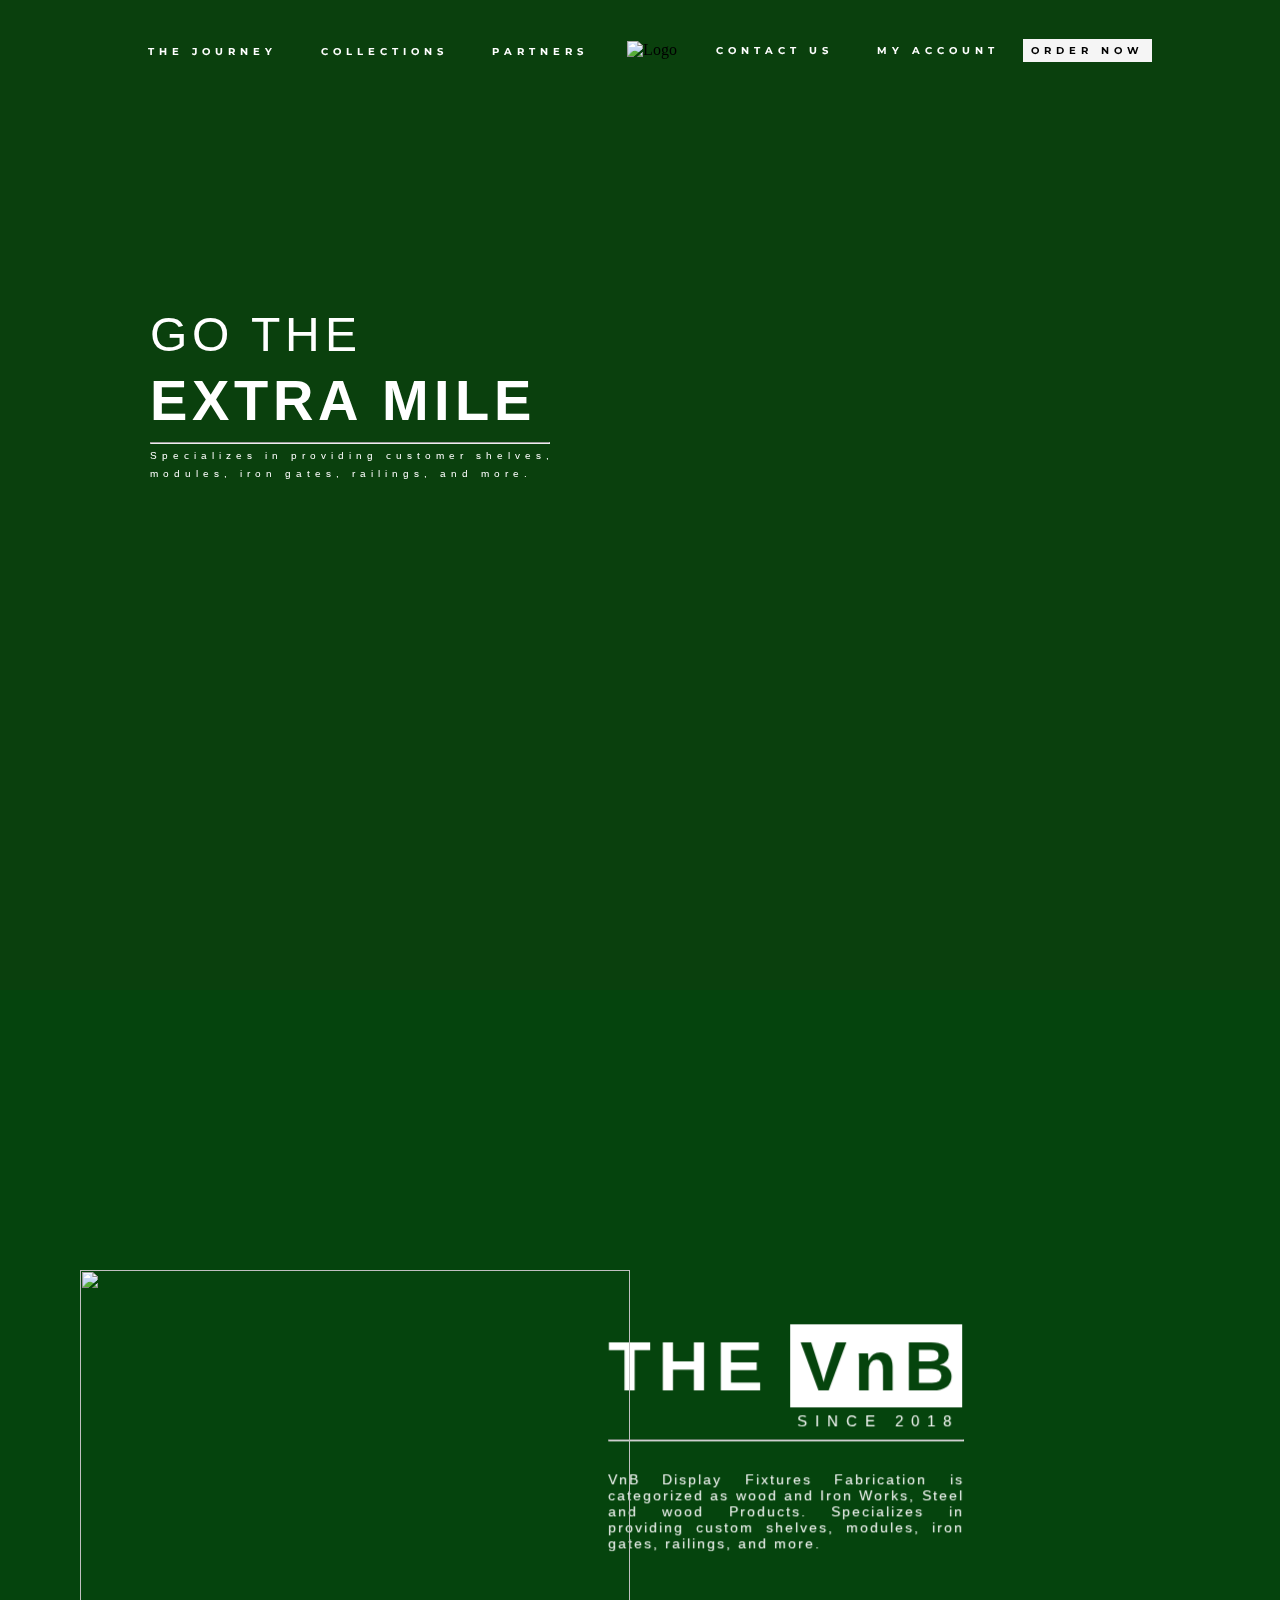
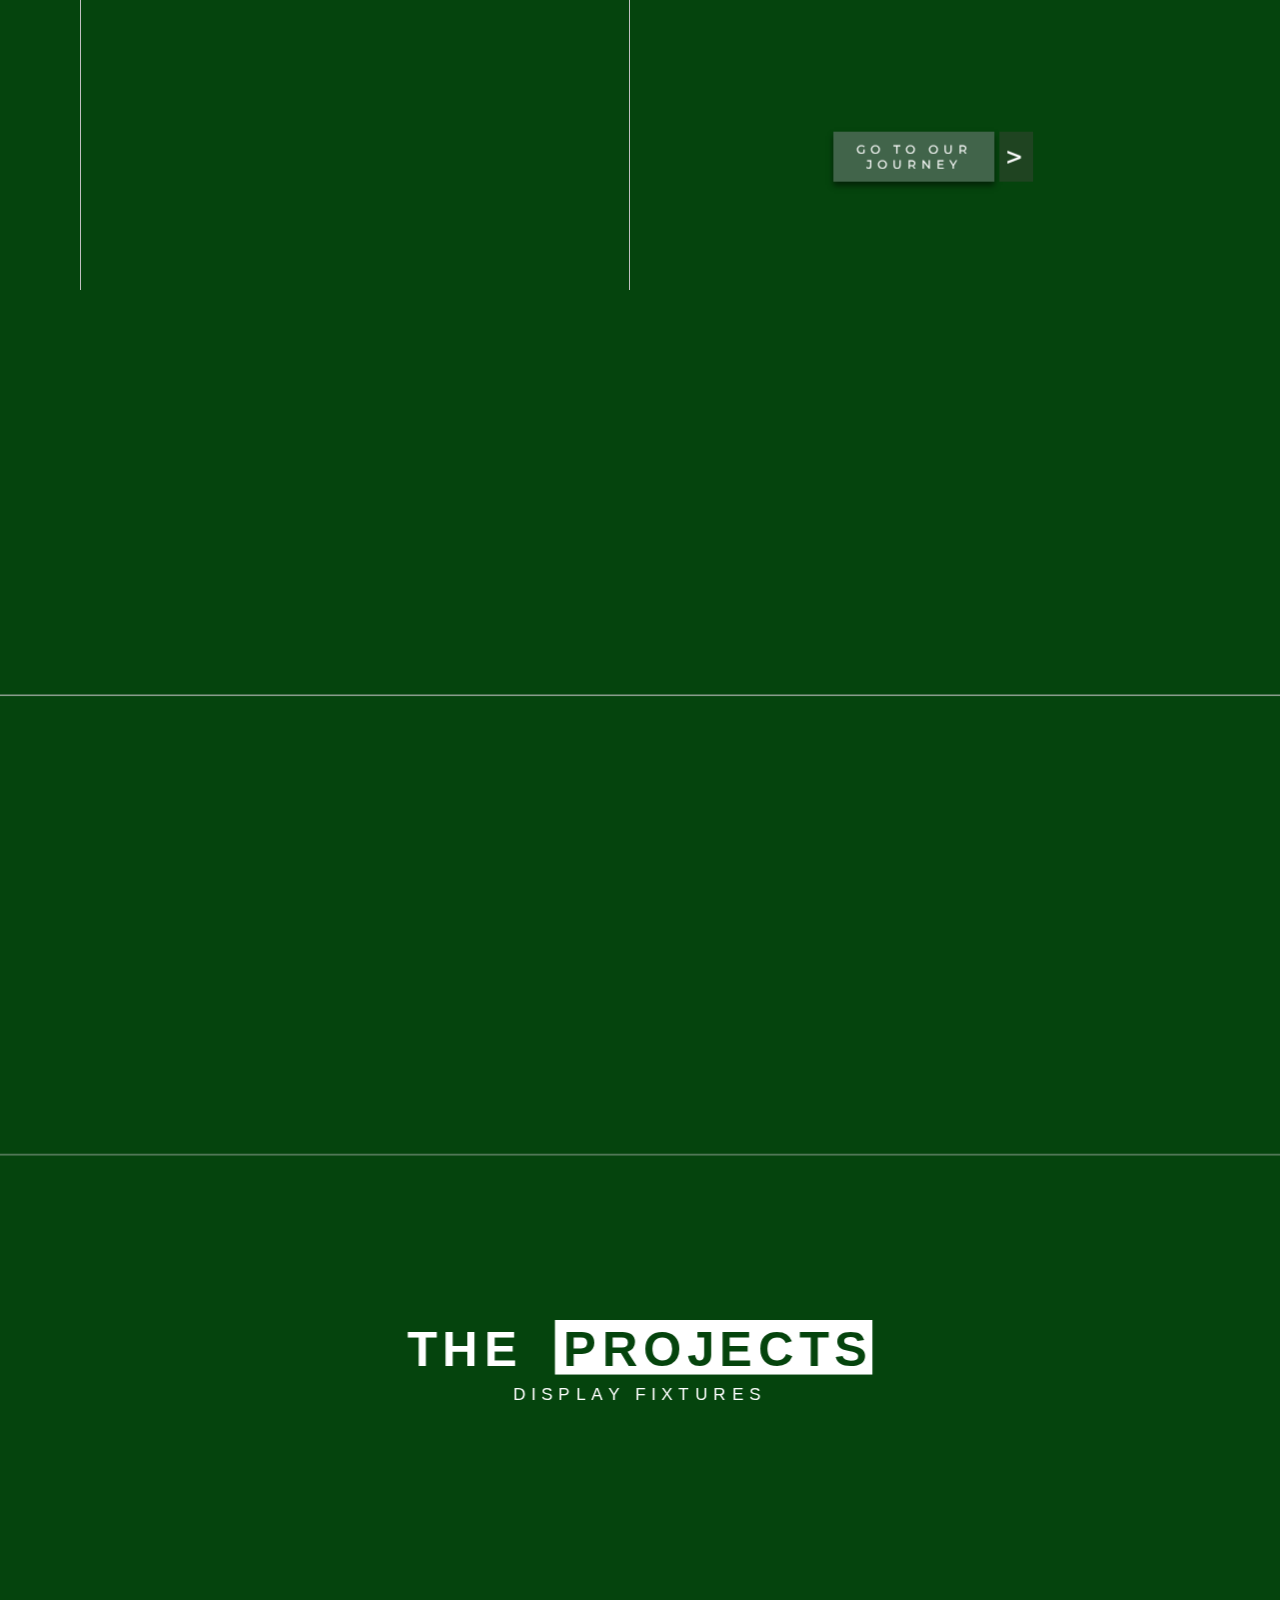
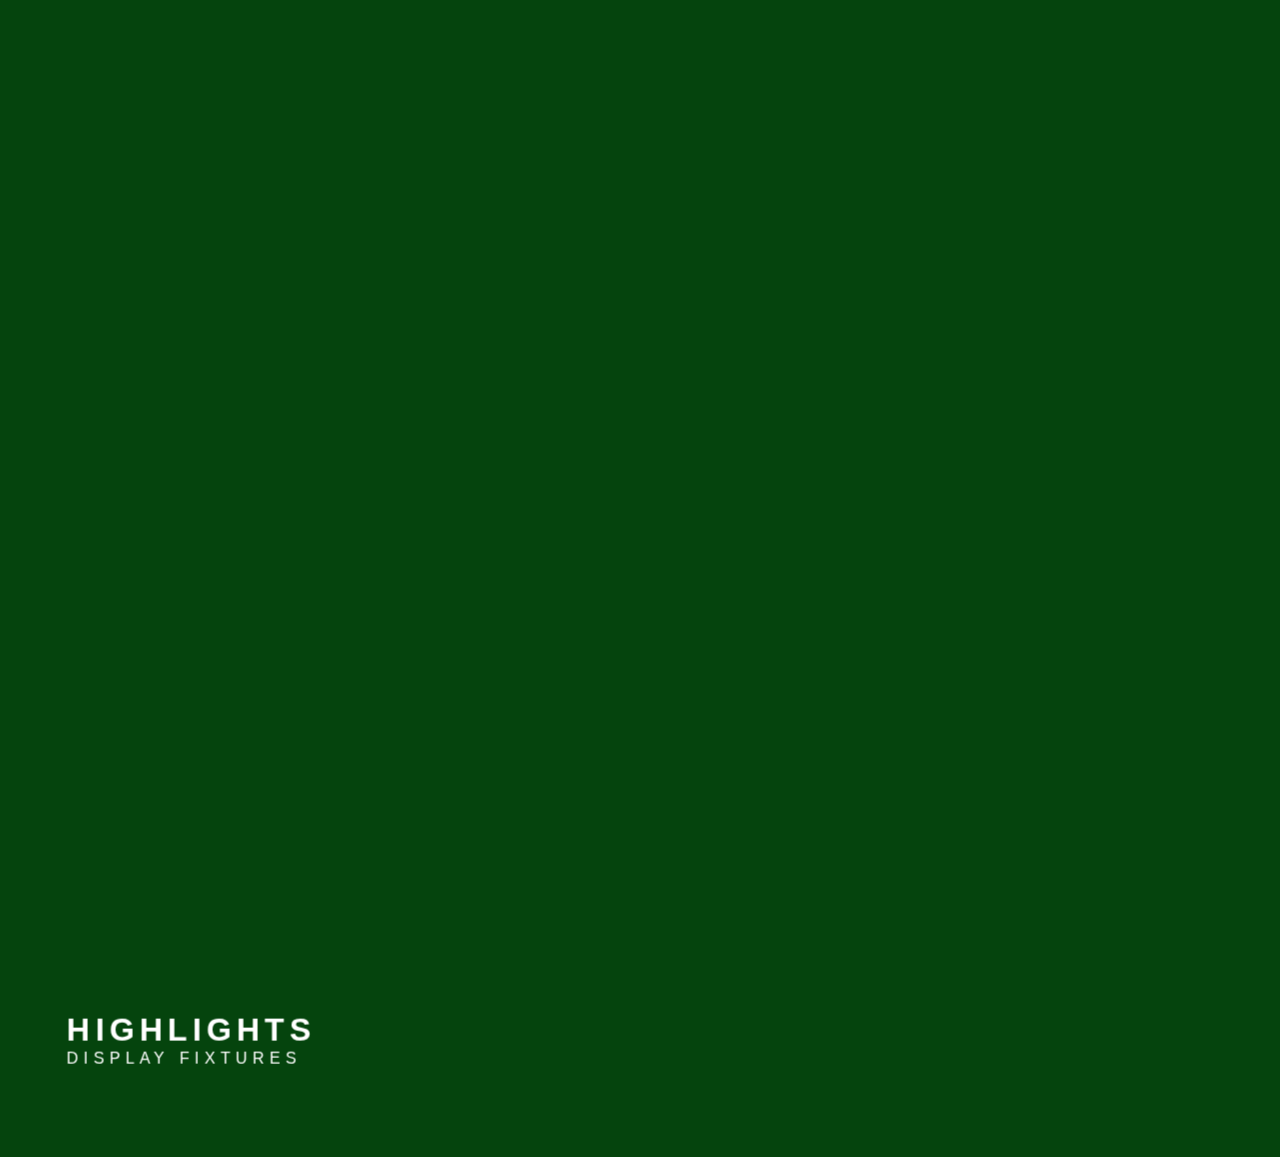
==== index.html @ 2479a1d3 "glitchy" ====
<!DOCTYPE html>
<html lang="en">
<head>
    <meta charset="UTF-8">
    <meta name="viewport" content="width=device-width, initial-scale=1.0">
    <title>Document</title>
    <link rel="stylesheet" href="homepage.css">
</head>
<body>
    <header>
        <nav id="fnav1">
            <ul class="nav-links">
                <li><a href="#">THE JOURNEY</a></li>
                <li><a href="#">COLLECTIONS</a></li>
                <li><a href="#">PARTNERS</a></li>
            </ul>
        </nav>
        <nav><img src="assets/VnB Logo1.png" alt="Logo" class="nav-logo"></nav>
        <nav>
            <ul class="nav-links">
                <li><a href="#">CONTACT US</a></li>
                <li><a href="#">MY ACCOUNT</a></li>
                <a href="#"><button class="order-button">ORDER NOW</button></a>
            </ul>
        </nav>
    </header>
    <div class="page1"> 
        <video autoplay muted loop class="background-video">
            <source src="assets/background-vid.mp4" type="video/mp4">
            Your browser does not support the video tag.
        </video> 

        <div class="content">
            <h1>GO THE</h1>
            <h1>EXTRA MILE</h1>
            <hr id="line1">
            <p>Specializes in providing customer shelves,</p>
            <p>modules, iron gates, railings, and more.</p>
        </div>
    </div>
    <div class="page2">
        <div class="page2-mainContent">
            <img src="assets/image1.jpg" alt="">
            <div class="content-2">
                <h1>THE</h1> <h1>VnB</h1>
                <h2>SINCE 2018</h2>
                <hr id="line-2">
                <p>VnB Display Fixtures Fabrication is categorized as wood and Iron Works, Steel and wood Products. 
                    Specializes in providing custom shelves, modules, iron gates, railings, and more. 
                </p>
            </div>
            <div class="page2-button">
                <button><a href="">GO TO OUR JOURNEY</a></button>
                <button><a href="" id="arrow">></a></button>
            </div>
        </div>
    </div>
    <div class="page3">
        <div class="page3-projectContent">
            <img src="assets/vnb-image.jpg" alt="">
            <div class="project-header">
                <h1>THE</h1>
                <h1>PROJECTS</h1>
                <p>DISPLAY FIXTURES</p>
            </div>
        </div>
        <div class="picture-slider">
            <div class="slider-container">
                <div class="slider-track">
                    <div class="slide first-slide">
                        <div class="slide-images">
                            <img src="assets/first-slide/im1.jpg" id="im1">
                            <img src="assets/first-slide/im2.jpg" id="im2">
                            <img src="assets/first-slide/im3.jpg" id="im3">
                            <img src="assets/first-slide/im4.jpg" id="im4">
                            <div class="slide-text">
                                <h1>Work Surfaces</h1>
                                <p>Discover the perfect blend of durability and design with our premium work surfaces and tables, 
                                    where sleek aesthetics meet unmatched functionality for every workspace.
                                </p>
                            </div>
                        </div>
                    </div>
                    <div class="slide second-slide">
                        <div class="slide-images">
                            <img src="assets/first-slide/im13.jpg" id="im1">
                            <img src="assets/first-slide/im14.jpg" id="im2">
                            <img src="assets/first-slide/im15.jpg" id="im3">
                            <img src="assets/first-slide/im16.jpg" id="im4">
                            <div class="slide-text">
                                <h1>Display Stands</h1>
                                <p>Showcase your products in style with our elegant display stands, 
                                    where functional design meets eye-catching presentation to elevate any space.

                                </p>
                            </div>
                        </div>
                    </div>
                    <div class="slide third-slide">
                        <div class="slide-images">
                            <img src="assets/first-slide/im5.jpg" id="im1">
                            <img src="assets/first-slide/im6.jpg" id="im2">
                            <img src="assets/first-slide/im7.jpg" id="im3">
                            <img src="assets/first-slide/im8.jpg" id="im4">
                            <div class="slide-text">
                                <h1>Work Desks</h1>
                                <p>Maximize your space with our durable storage units, designed to organize 
                                    and simplify your life with style and efficiency.

                                </p>
                            </div>
                        </div>
                    </div>
                    <div class="slide fourth-slide">
                        <div class="slide-images">
                            <img src="assets/first-slide/im9.jpg" id="im1">
                            <img src="assets/first-slide/im10.jpg" id="im2">
                            <img src="assets/first-slide/im11.jpg" id="im3">
                            <img src="assets/first-slide/im12.jpg" id="im4">
                            <div class="slide-text">
                                <h1>Storage Unit</h1>
                                <p>Discover the perfect blend of durability and design with our premium work surfaces and tables, 
                                    where sleek aesthetics meet unmatched functionality for every workspace.
                                </p>
                            </div>
                        </div>
                    </div>
                </div>
            </div>
            <div class="slider-buttons">
                <button class="next-btn">&#10095;</button>
            </div>
        </div>
    </div>
    <div class="page4">
        <div class="highlights">
            <div class="highlight-text">
                <h1>HIGHLIGHTS</h1>
                <h2>DISPLAY FIXTURES</h2>
            </div>
            <div class="highlight-container">
                <div>
                    <video autoplay muted loop class="highlight-video">
                        <source src="assets/highlights/vid1.mp4" type="video/mp4">
                        Your browser does not support the video tag.
                    </video>
                </div>
                <div><video autoplay muted loop class="highlight-video">
                    <source src="assets/highlights/vid2.mp4" type="video/mp4">
                    Your browser does not support the video tag.
                </video>
                </div>
                <div>
                    <video autoplay muted loop class="highlight-video">
                        <source src="assets/highlights/vid3.mp4" type="video/mp4">
                        Your browser does not support the video tag.
                    </video>
                </div>
                <div>
                    <video autoplay muted loop class="highlight-video">
                        <source src="assets/highlights/vid4.mp4" type="video/mp4">
                        Your browser does not support the video tag.
                    </video>
                </div>
            </div>
        </div>
    </div>
    <script src="homepage.js"></script>
</body>
</html>
---- homepage.css ----
@import url('https://fonts.googleapis.com/css2?family=Montserrat:ital,wght@0,100..900;1,100..900&display=swap');
@import url('https://fonts.googleapis.com/css2?family=Arimo:ital,wght@0,400..700;1,400..700&family=Montserrat:ital,wght@0,100..900;1,100..900&display=swap');

:root{
    --main-color: rgba(5, 68, 13, 1);
}

*{
    margin: 0;
    padding: 0;
    box-sizing: border-box;
}

html, body{
    scroll-behavior: smooth;
}

body{
    display: flex;
    flex-direction: column;
    position: relative;
    background-color: var(--main-color);
    overflow-x: hidden;
}

header{
    width: 100%;
    height: 100px;
    position: fixed;
    top: 0;
    display: flex;
    justify-content: space-between;
    align-items: center;
    padding: 0 10%;
    z-index: 1000;
    background-color: var(--main-color); 
    transition: background-color 0.3s, background-image 0.3s, box-shadow 0.3s;
}

header.background-image {
    background-color: var(--main-color); 
    background-image: url('your-image.jpg'); 
    background-size: cover;
    background-position: center;
    box-shadow: 0 4px 6px rgba(0, 0, 0, 0.5);
}

a, li, button{
    font-family: "Montserrat", sans-serif;
    font-weight: 700;
    font-size: 10px;
    text-decoration: none;
    color: white;
    letter-spacing: 5px;
}

.nav-links{
    list-style: none;
}

.nav-links li{
    display: inline-block;
    padding: 0 20px;
}

.order-button{
    background-color: whitesmoke;
    border: none;
    padding: 5px 8px;
    color: black;
}

.nav-logo{
    width: 180px;
    height: 200px;
}

.page1 {
    height: 110vh;
    position: relative; 
    overflow: hidden;
}

.page1::before {
    content: "";
    position: absolute; 
    top: 0;
    left: 0;
    width: 100%;
    height: 100%;
    background-color: rgba(15, 59, 13, 0.5); 
    z-index: 0;
    scroll-snap-align: start;
}

.background-video {
    position: fixed; 
    top: 0;
    left: 0;
    width: 100%;
    height: 100%;
    object-fit: cover;
    z-index: -1;
    transform-origin: top center; 
    transition: transform 0.3s ease-out, opacity 0.3s ease, background-color 0.3s ease; 
}


.content{
    width: 100%;
    position: relative;
    top: 300px;
    padding-left: 150px;
    opacity: 1; 
    transition: opacity 0.3s ease; 
}

.content h1{
    color: white;
    margin-top: 5px;
    font-family: "Arimo", sans-serif;
    letter-spacing: 5px;
}

.content h1:nth-child(1){
    color: white;
    margin-top: 5px;
    font-size: 3em;
    font-weight: 500;
}

.content h1:nth-child(2){
    color: white;
    margin-top: 5px;
    font-size: 3.5em;
    font-weight: 800;
}

.content p{
    color: white;
    margin-top: 5px;
    font-family: "Arimo", sans-serif;
    letter-spacing: 5px;
    font-size: 10px;
}

#line1{
    width: 400px;
    margin-top: 8px;
}

.page2 {
    position: relative;
    transition: transform 0.3s ease-out;
    background-color: var(--main-color);
    overflow-y: auto;
    overflow-x: hidden;
    perspective: 10px;
    width: 100%;
    height: 100vh;
    scrollbar-width: none;
    -ms-overflow-style: none;
    z-index: 1;
    pointer-events: auto;
}

.page2-mainContent{
    position: relative;
    height: 100%;
    transform-style: preserve-3d;
}

.page2 img{
    width: 550px;
    height: 700px;
    position: absolute;
    top: 280px;
    left: 80px;
    object-fit: contain;
    z-index: 0;
}

.content-2{
    position: absolute;
    top: 330px;
    left: 900px;
    display: flex;
    flex-direction: row;
    width: 355.5px;
    flex-wrap: wrap;
    transform: translateZ(-20px) scale(3);
}

.content-2 h1{
    font-family: "Arimo", sans-serif;
    font-weight: 800;
    font-size: 70px;
    letter-spacing: 7px;
    color: white;
}

.content-2 h1:nth-child(2){
    background-color: white;
    color: var(--main-color);
    margin-left: 20px;
    padding-left: 10px;
}

.content-2 h2{
    font-family: "Arimo", sans-serif;
    font-size: 15px;
    font-weight: 100;
    letter-spacing: 8px;
    margin-top: 5px;
    margin-left: 189px;
    color: white;
}

#line-2{
    margin-top: 10px;
    width: 100%;
}

.content-2 p{
    font-family: "Arimo", sans-serif;
    color: white;
    margin-top: 30px;
    font-size: 14px;
    letter-spacing: 2px;
    text-align: justify;
}

.page2-button{
    display: flex;
    width: 200px;
    height: 50px;
    gap: 5px;
    position: absolute;
    top: 900px;
    left: 980px;
    transform: translateZ(-5px) scale(1.5);
}

.page2-button button{
    background-color: rgba(65,100,74,1);
    border: none;
    
}

.page2-button button:nth-child(1){
    box-shadow: 0 4px 6px rgba(0, 0, 0, 0.5);
}

.page2-button button:nth-child(2){
    background-color: rgba(31,68,33,1);
    padding: 6px;
}

.page2-button a{
    color: white;
    font-size: 12px;
    font-weight: 500;
    text-decoration: none;
}

.page2-button #arrow{
    font-size: 30px;
}

.page3{
    height: 180vh;
    background-color: var(--main-color);
    position: relative;
    overflow-y: scroll;
    scrollbar-width: none;
    -ms-overflow-style: none;
    animation: fade linear both;
    animation-timeline: view();
    animation-range: cover 0  cover 25%;
    perspective: 10px; 
    overflow-x: hidden;
    margin-top: 100px;
}

.page3 .page3-projectContent{
    transform-style: preserve-3d;
    height: 100%;
    width: 100%;
    position: relative;
    display: flex;
    justify-content: center;
    align-items: center;
    top: 330px;
}

.page3 img{
    width: 100%;
    height: 430px;
    position: absolute;
    object-fit: cover;
    top: -120px;
    transform: translateZ(-4px) scale(1.5);
    z-index: 10;
}

@keyframes fade {
    from{
        opacity: 0;
        transform: translateX(-100px);
    }
    to{
        opacity: 1;
        transform: translateX(0);
    }
}

.project-header{
    position: absolute;
    width: 500px;
    height: 80px;
    display: flex;
    justify-content: center;
    flex-wrap: wrap;
    top: 620px;
    transform: translateZ(-1px) scale(1.2);
    z-index: 100;
}

.project-header h1{
    position: relative;
    color: white;
    font-family: "Arimo", sans-serif;
    letter-spacing: 5px;
    font-size: 45px;
}

.project-header h1:nth-child(2){
    margin-left: 30px;
    color: var(--main-color);
    background-color: white;
    height: 50px;
    padding-left: 8px;
}

.project-header p{
    color: white;
    font-family: "Arimo", sans-serif;
    letter-spacing: 5px;
}

.picture-slider {
    position: relative;
    width: 100%;
    height: 400px;
    background-color: white;
    transform: translateZ(5px) scale(.5);
    overflow: hidden;
    top: -300px
}

.slider-container {
    width: 100%;
    height: 100%;
    overflow: hidden;
    
}

.slider-track {
    display: flex;
    width: 400%;
    height: 100%;
    transition: transform 0.8s ease-in-out;
    will-change: transform;
}

.slide {
    flex: 0 0 100%;
    height: 100%;
}

.first-slide {
    background-color: white; 
}
.second-slide { 
    background-color: white; 
}
.third-slide { 
    background-color: white; 
}
.fourth-slide { 
    background-color: white; 
}

.next-btn {
    background-color: rgba(180,191,178,.5);
    color: white;
    border: none;
    padding: 20px 10px;
    font-size: 18px;
    cursor: pointer;
    border-radius: 4px;
    z-index: 10;
    position: absolute;
    top: 50%;
    transform: translateY(-50%);
}

.next-btn {
    right: 100px;
}

.prev-btn:hover,
.next-btn:hover {
    background-color: rgba(180,191,178,1);
}

.slide-images{
    margin-left: 3%;
}

.slide img{
    width: 120px;
    height: 150px;
    object-fit: cover;
}

.slide #im1{
    margin-top: 300px;
    margin-left: 0;
}
.slide #im2{
    margin-top: 200px;
    margin-left: 180px;
}
.slide #im3{
    margin-top: 300px;
    margin-left: 360px;
}
.slide #im4{
    margin-top: 200px;
    margin-left: 540px;
}

.slide .slide-text{
    width: 300px;
    height: 200px;
    margin-left: 830px;
    margin-top: 120px;
    text-align: right;
    font-family: "Arimo", sans-serif;
    letter-spacing: 3px;
}

.slide .slide-text h1{
    font-size: 35px;
    letter-spacing: 3px;
}

.slide .slide-text p{
    margin-top: 10px;
    font-size: 15px;
}

.page4{
    width: 100%;
    height: 83vh;
    position: relative;
    overflow-y: auto;
    perspective: 10px;
    z-index: 20;
    scrollbar-width: none;
    -ms-overflow-style: none;
}

.highlights{
    height: 100%;
    transform-style: preserve-3d;
    position: relative;
    margin-top: 900px;
}

.highlight-text{
    margin-top: 150px;
    font-family: "Arimo", sans-serif;
    color: white;
    position: absolute;
    left: -150px;
    top: -320px;
    letter-spacing: 5px;
    transform: translateZ(-5px) scale(1.6);
}

.highlight-text h1{
    font-size: 30px;
}
.highlight-text h2{
    font-size: 15px;
    font-weight: 100;
}

.highlight-container{
    display: flex;
    justify-content: space-around;
    align-items: center;
    background-color: white;
    padding: 30px;
    transform: translateZ(2px) scale(.8);
}

.highlight-container div{
    width: 330px;
    height: 500px;
}

.highlight-video {
    width: 100%;
    height: 100%;
    object-fit: cover;
    
}
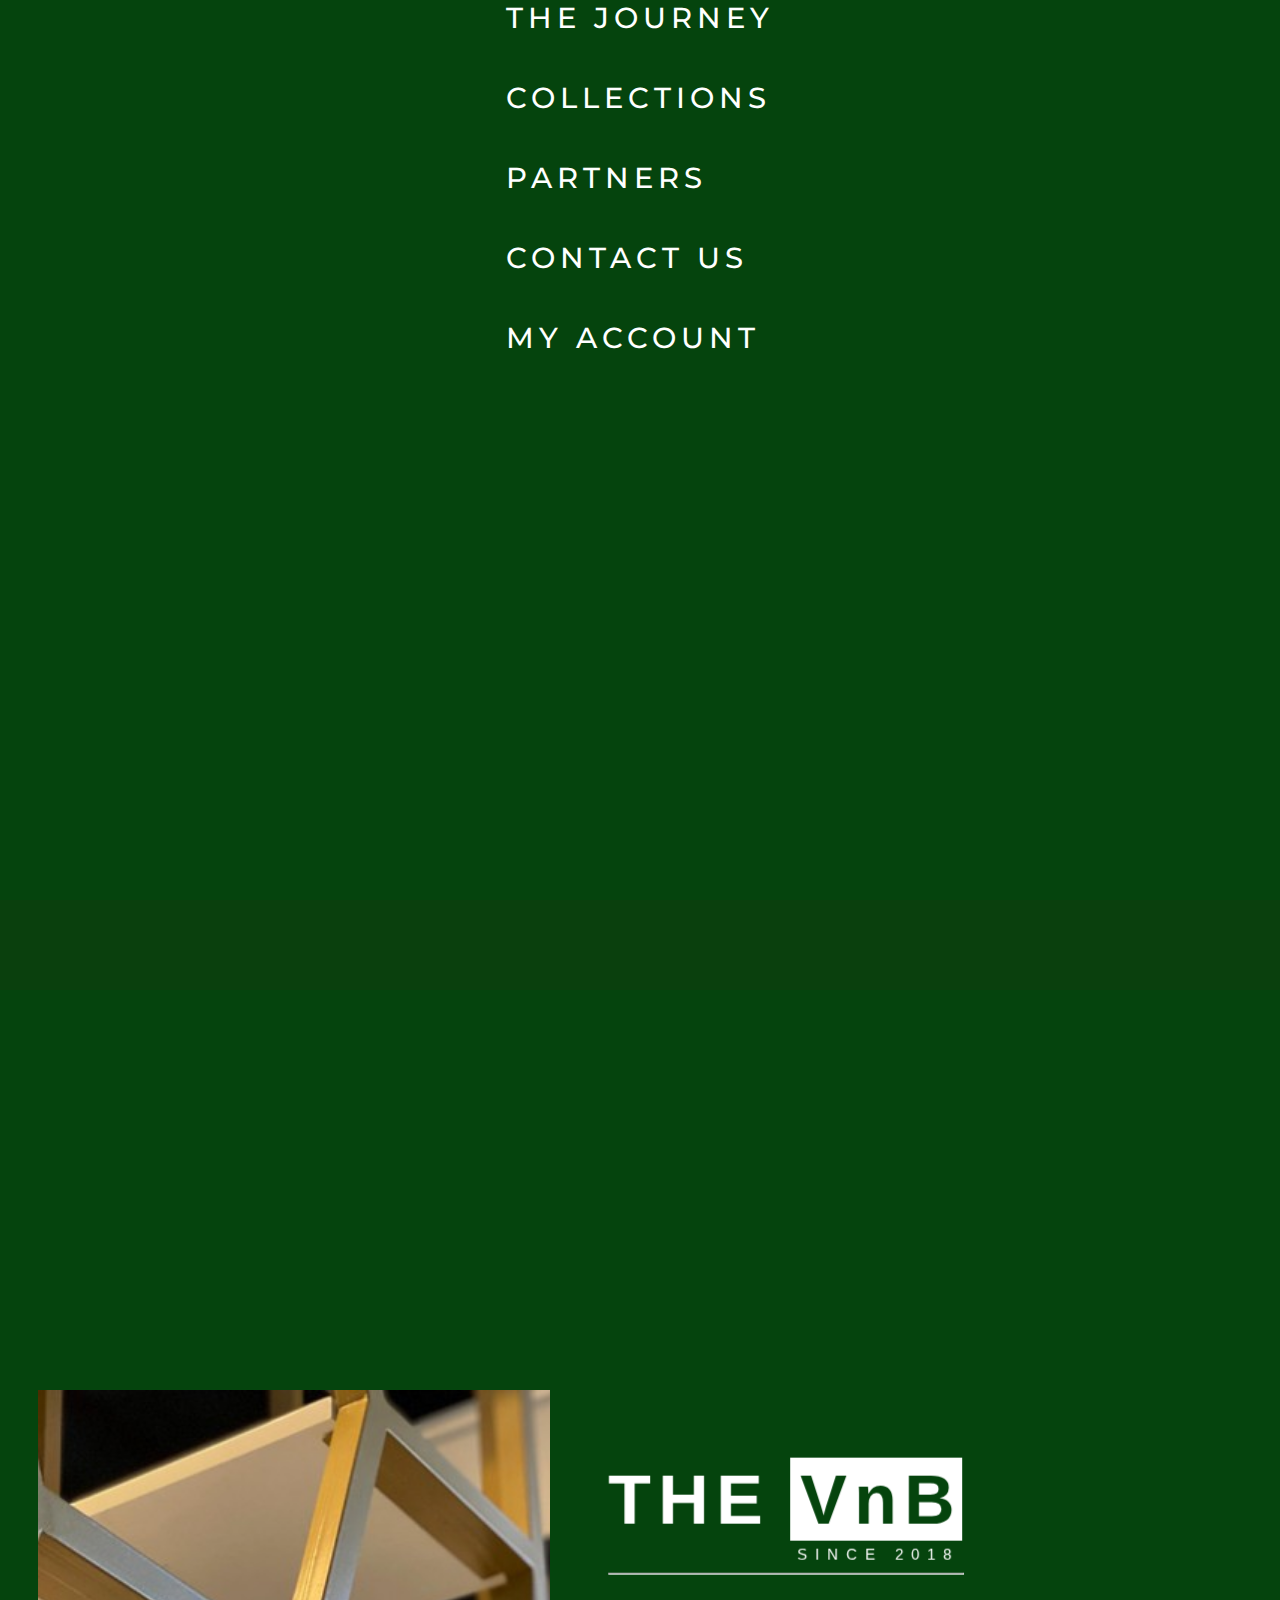
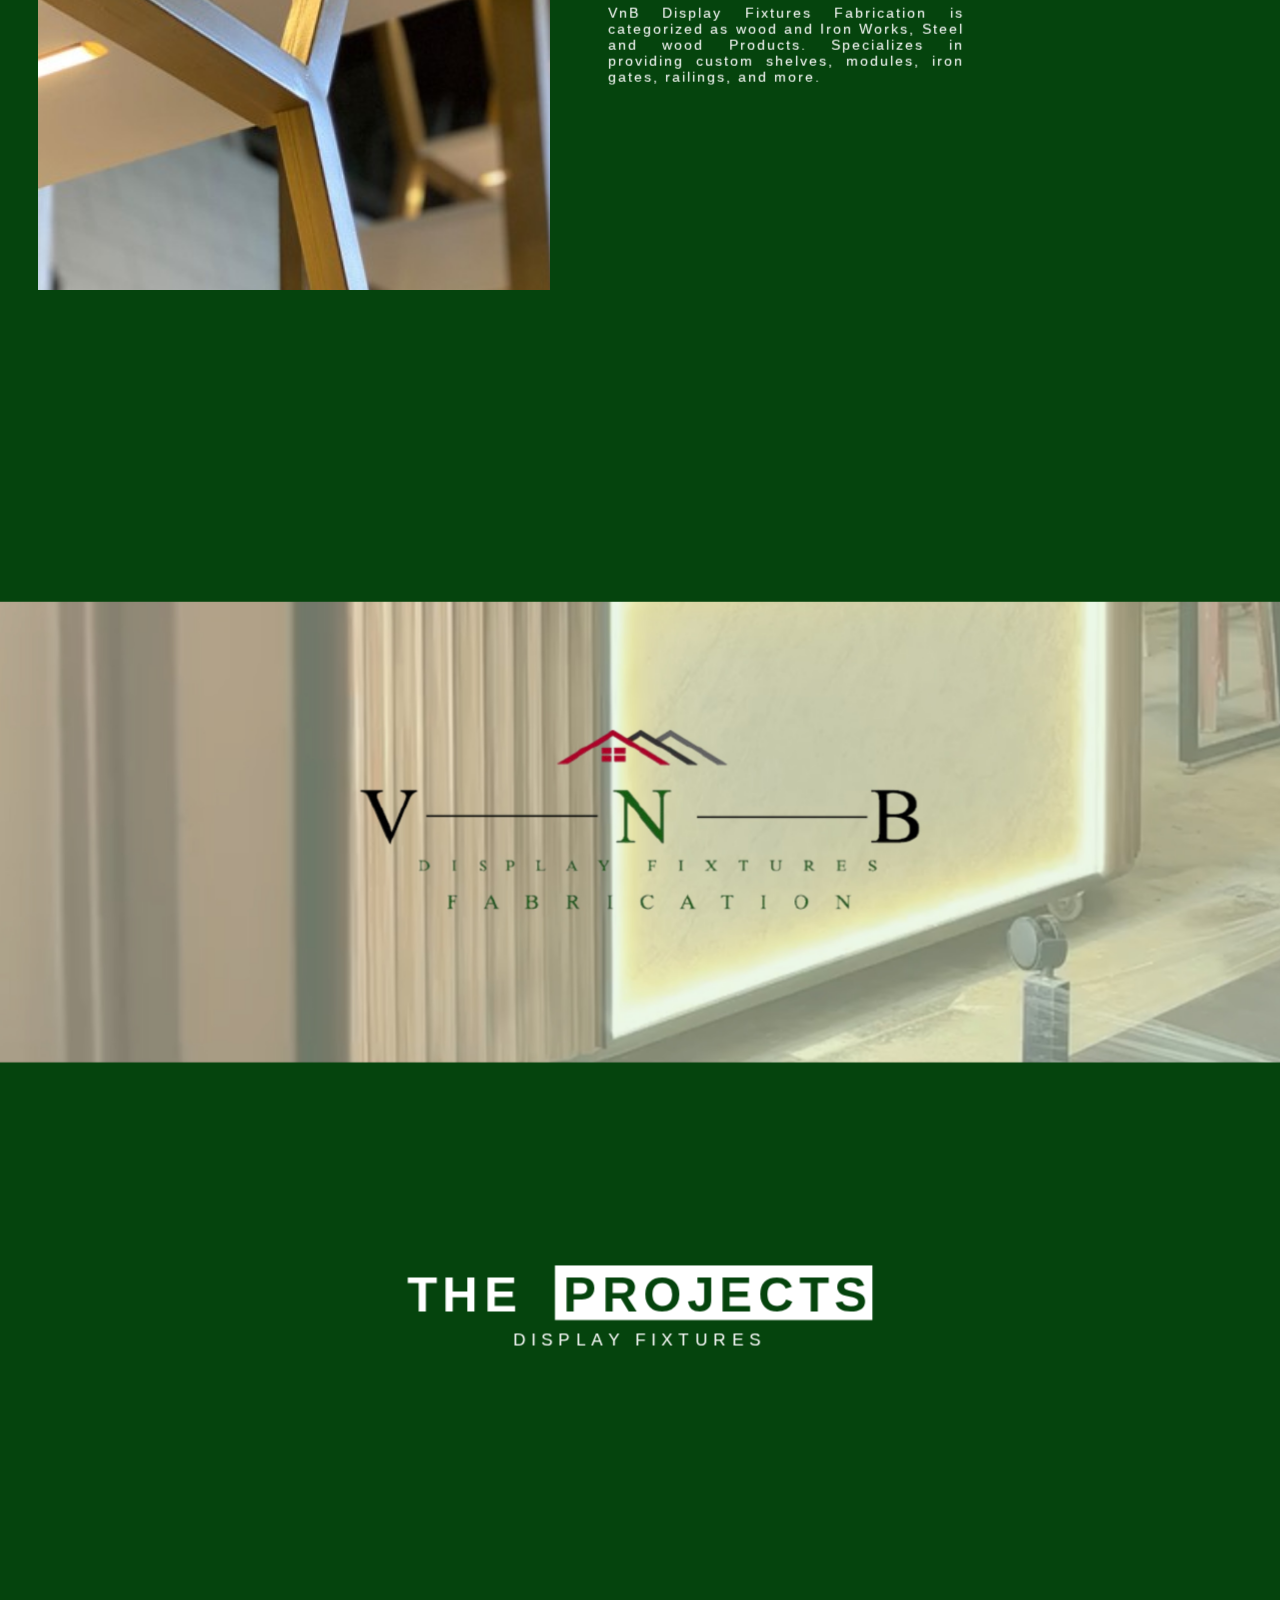
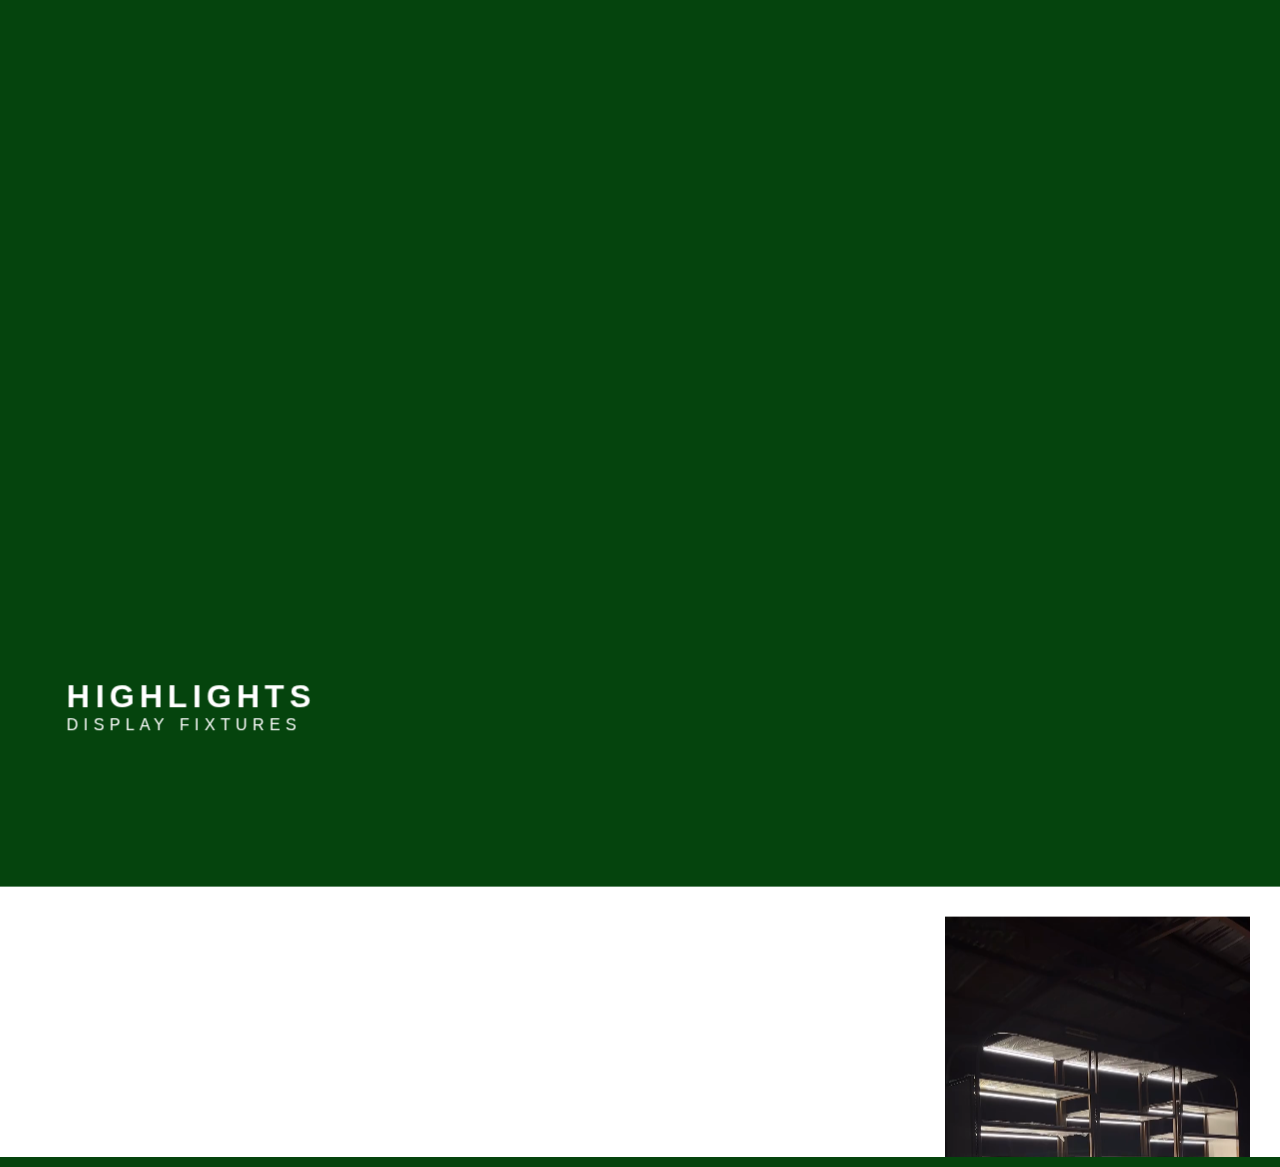
==== commit 39f563a8: "latest" ====
--- a/index.html
+++ b/index.html
@@ -8,6 +8,15 @@
 </head>
 <body>
     <header>
+        <nav class="sidebar">
+            <ul class="smartphone-sidebar">
+                <li><a href="#">THE JOURNEY</a></li>
+                <li><a href="#">COLLECTIONS</a></li>
+                <li><a href="#">PARTNERS</a></li>
+                <li><a href="#">CONTACT US</a></li>
+                <li><a href="#">MY ACCOUNT</a></li>
+            </ul>
+        </nav>
         <nav id="fnav1">
             <ul class="nav-links">
                 <li><a href="#">THE JOURNEY</a></li>
@@ -40,7 +49,9 @@
     </div>
     <div class="page2">
         <div class="page2-mainContent">
-            <img src="assets/image1.jpg" alt="">
+            <div class="long-image">
+                <img src="assets/image1.jpg" alt="">
+            </div>
             <div class="content-2">
                 <h1>THE</h1> <h1>VnB</h1>
                 <h2>SINCE 2018</h2>
--- a/homepage.css
+++ b/homepage.css
@@ -31,24 +31,16 @@
     display: flex;
     justify-content: space-between;
     align-items: center;
-    padding: 0 10%;
+    padding: 0 clamp(100px, 2vw, 100px);
     z-index: 1000;
     background-color: var(--main-color); 
     transition: background-color 0.3s, background-image 0.3s, box-shadow 0.3s;
 }
 
-header.background-image {
-    background-color: var(--main-color); 
-    background-image: url('your-image.jpg'); 
-    background-size: cover;
-    background-position: center;
-    box-shadow: 0 4px 6px rgba(0, 0, 0, 0.5);
-}
-
 a, li, button{
     font-family: "Montserrat", sans-serif;
-    font-weight: 700;
-    font-size: 10px;
+    font-weight: 500;
+    font-size: .7rem;
     text-decoration: none;
     color: white;
     letter-spacing: 5px;
@@ -60,7 +52,7 @@
 
 .nav-links li{
     display: inline-block;
-    padding: 0 20px;
+    padding: 0 1vw;
 }
 
 .order-button{
@@ -71,8 +63,10 @@
 }
 
 .nav-logo{
-    width: 180px;
-    height: 200px;
+    max-width: 10vw;
+    min-width: 70px;
+    height: auto;
+    margin-top: 5px;
 }
 
 .page1 {
@@ -110,7 +104,7 @@
     width: 100%;
     position: relative;
     top: 300px;
-    padding-left: 150px;
+    padding-left: 7vw;
     opacity: 1; 
     transition: opacity 0.3s ease; 
 }
@@ -153,7 +147,7 @@
     position: relative;
     transition: transform 0.3s ease-out;
     background-color: var(--main-color);
-    overflow-y: auto;
+    overflow-y: hidden;
     overflow-x: hidden;
     perspective: 10px;
     width: 100%;
@@ -166,19 +160,27 @@
 
 .page2-mainContent{
     position: relative;
+    width: 100%;
     height: 100%;
     transform-style: preserve-3d;
 }
 
-.page2 img{
-    width: 550px;
-    height: 700px;
-    position: absolute;
-    top: 280px;
-    left: 80px;
-    object-fit: contain;
-    z-index: 0;
-}
+.long-image{
+    max-width: 40vw;
+    height: 1000px;
+    position: relative;
+    overflow: hidden;
+    margin-top: 400px;
+    margin-left: 3vw;
+}
+
+.long-image img{
+    width: 100%;
+    height: 100%;
+    object-fit: cover;
+    display: block;
+}
+
 
 .content-2{
     position: absolute;
@@ -235,10 +237,10 @@
     width: 200px;
     height: 50px;
     gap: 5px;
+    transform: translateZ(-5px) scale(1.5);
     position: absolute;
     top: 900px;
-    left: 980px;
-    transform: translateZ(-5px) scale(1.5);
+    left: 63%;
 }
 
 .page2-button button{
@@ -271,7 +273,7 @@
     height: 180vh;
     background-color: var(--main-color);
     position: relative;
-    overflow-y: scroll;
+    overflow-y: hidden;
     scrollbar-width: none;
     -ms-overflow-style: none;
     animation: fade linear both;
@@ -282,6 +284,8 @@
     margin-top: 100px;
 }
 
+
+
 .page3 .page3-projectContent{
     transform-style: preserve-3d;
     height: 100%;
@@ -290,7 +294,8 @@
     display: flex;
     justify-content: center;
     align-items: center;
-    top: 330px;
+    margin-top: 200px;
+    top: 0;
 }
 
 .page3 img{
@@ -321,7 +326,7 @@
     display: flex;
     justify-content: center;
     flex-wrap: wrap;
-    top: 620px;
+    top: 690px;
     transform: translateZ(-1px) scale(1.2);
     z-index: 100;
 }
@@ -353,9 +358,9 @@
     width: 100%;
     height: 400px;
     background-color: white;
-    transform: translateZ(5px) scale(.5);
+    transform: translateZ(3px) scale(.7);
     overflow: hidden;
-    top: -300px
+    top: -390px
 }
 
 .slider-container {
@@ -403,10 +408,7 @@
     position: absolute;
     top: 50%;
     transform: translateY(-50%);
-}
-
-.next-btn {
-    right: 100px;
+    right: 80px;
 }
 
 .prev-btn:hover,
@@ -415,36 +417,39 @@
 }
 
 .slide-images{
+    display: flex;
     margin-left: 3%;
 }
 
-.slide img{
-    width: 120px;
-    height: 150px;
+.slide-images img{ 
+    max-width: 130px;   
+    height: auto;
     object-fit: cover;
+    display: block;
 }
 
 .slide #im1{
     margin-top: 300px;
     margin-left: 0;
+    flex-shrink: 1;
 }
 .slide #im2{
     margin-top: 200px;
-    margin-left: 180px;
+    margin-left: 3%;
 }
 .slide #im3{
     margin-top: 300px;
-    margin-left: 360px;
+    margin-left: 6%;
 }
 .slide #im4{
     margin-top: 200px;
-    margin-left: 540px;
+    margin-left: 9%;
 }
 
 .slide .slide-text{
     width: 300px;
     height: 200px;
-    margin-left: 830px;
+    margin-left: 13.5%;
     margin-top: 120px;
     text-align: right;
     font-family: "Arimo", sans-serif;
@@ -465,7 +470,7 @@
     width: 100%;
     height: 83vh;
     position: relative;
-    overflow-y: auto;
+    overflow-y: hidden;
     perspective: 10px;
     z-index: 20;
     scrollbar-width: none;
@@ -476,7 +481,7 @@
     height: 100%;
     transform-style: preserve-3d;
     position: relative;
-    margin-top: 900px;
+    margin-top: 400px;
 }
 
 .highlight-text{
@@ -518,3 +523,64 @@
     object-fit: cover;
     
 }
+
+.sidebar{
+    position: fixed;
+    top: 0;
+    left: 0;
+    right: 0;
+    bottom: 0;
+    height: 100vh;
+    width: 100vw;
+    background-color: var(--main-color);
+    display: flex;
+    justify-content: center;
+    align-items: flex-start;
+}
+
+.smartphone-sidebar{
+    list-style: none;
+}
+
+.smartphone-sidebar li{
+    height: 80px;
+}
+
+.smartphone-sidebar li a{
+    font-size: 1.8rem;
+}
+
+@media (max-width: 1307px) {
+
+    .slide-images{
+        margin-left: 2%;
+    }
+    .slide-images img{
+        width: 110px;
+    }
+    
+    .slide .slide-text h1{
+        font-size: 30px;
+    }
+    
+    .slide .slide-text p{
+        font-size: 15px;
+    }
+
+    .page4{
+        margin-bottom: 10px;
+    }
+
+}
+
+@media (max-width: 1070px) {
+
+    header{
+        padding: 5vw;
+    }
+
+    .nav-links li{
+        padding: 0 .5vw;
+    }   
+    
+}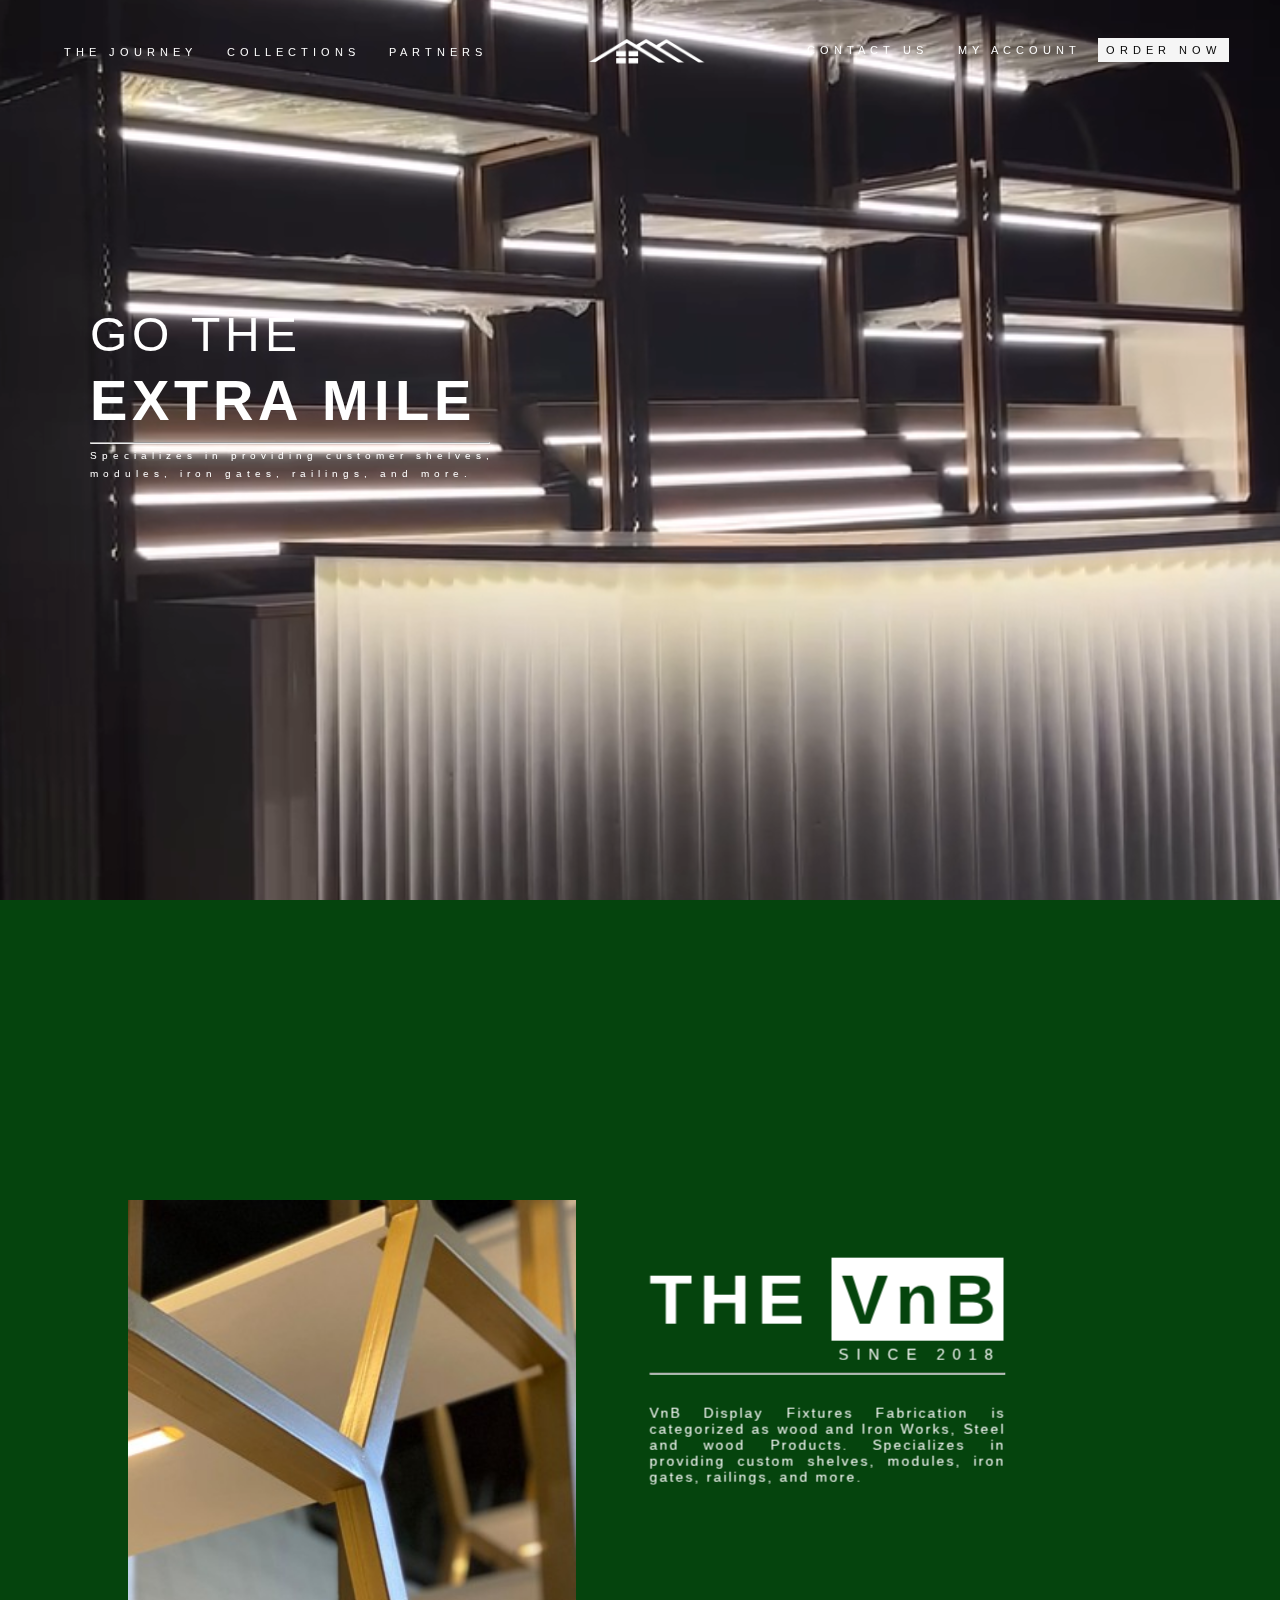
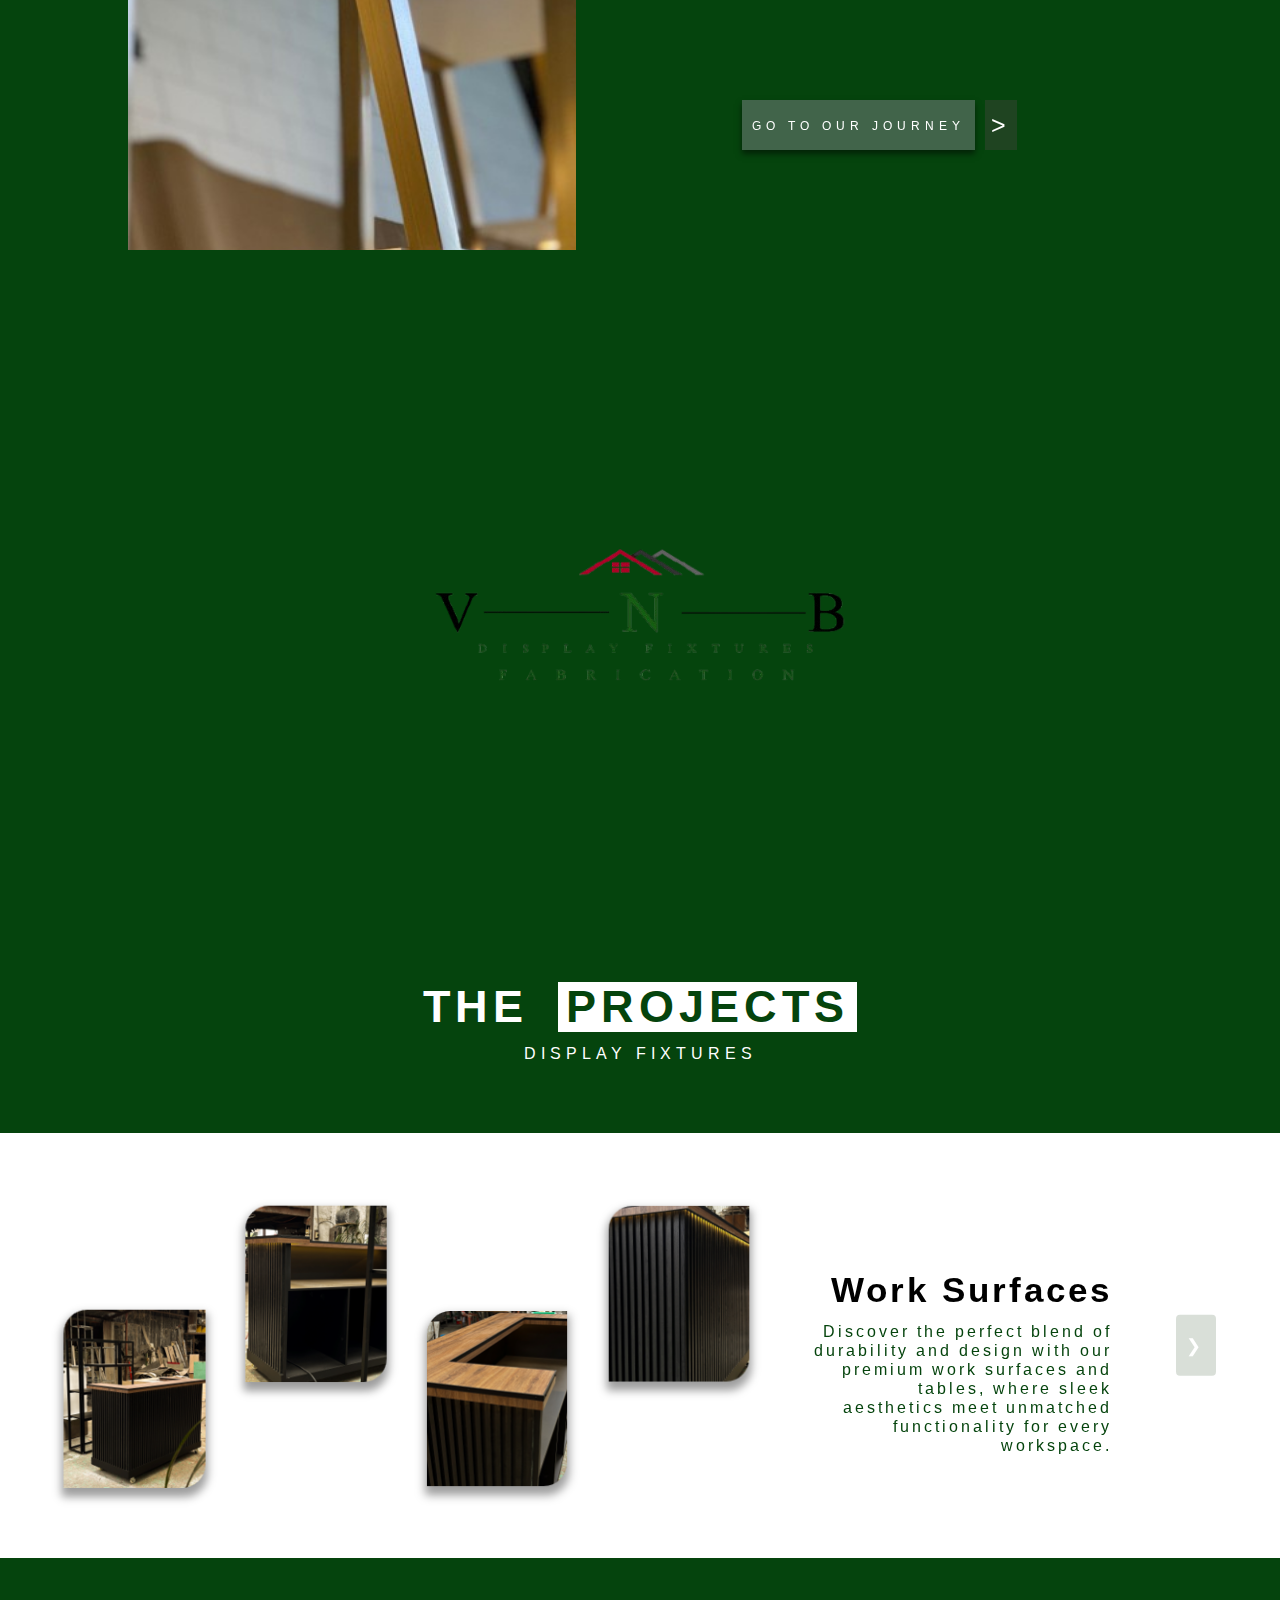
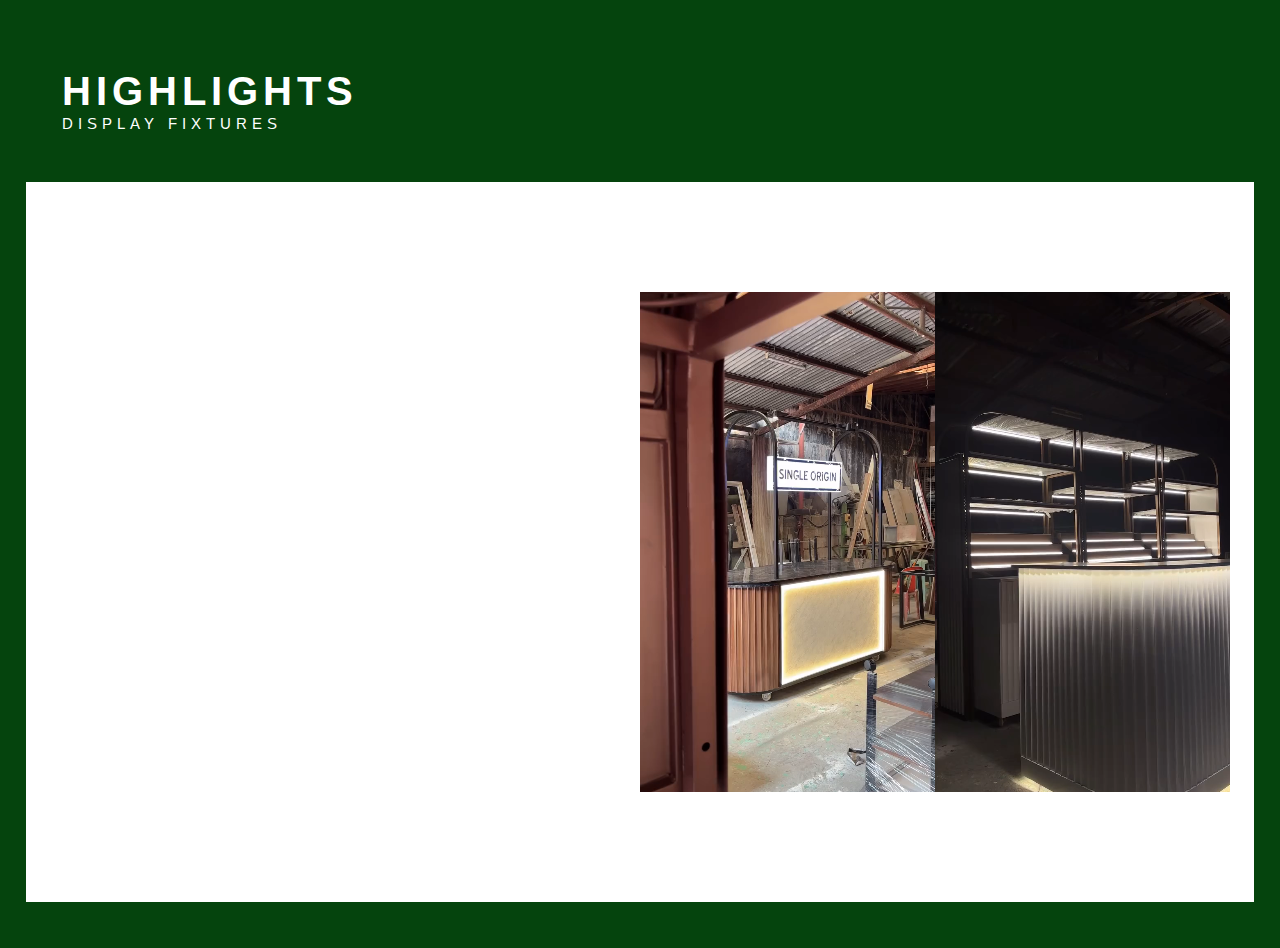
==== commit be7c2192: "mas maayos na to" ====
--- a/index.html
+++ b/index.html
@@ -8,7 +8,7 @@
 </head>
 <body>
     <header>
-        <nav class="sidebar">
+        <!-- <nav class="sidebar">
             <ul class="smartphone-sidebar">
                 <li><a href="#">THE JOURNEY</a></li>
                 <li><a href="#">COLLECTIONS</a></li>
@@ -16,7 +16,7 @@
                 <li><a href="#">CONTACT US</a></li>
                 <li><a href="#">MY ACCOUNT</a></li>
             </ul>
-        </nav>
+        </nav> -->
         <nav id="fnav1">
             <ul class="nav-links">
                 <li><a href="#">THE JOURNEY</a></li>
@@ -34,11 +34,12 @@
         </nav>
     </header>
     <div class="page1"> 
-        <video autoplay muted loop class="background-video">
+        <div class="bg-video"><video autoplay muted loop class="background-video">
             <source src="assets/background-vid.mp4" type="video/mp4">
-            Your browser does not support the video tag.
-        </video> 
-
+                Your browser does not support the video tag.
+            </video> 
+        </div>
+        </div>
         <div class="content">
             <h1>GO THE</h1>
             <h1>EXTRA MILE</h1>
@@ -68,7 +69,15 @@
     </div>
     <div class="page3">
         <div class="page3-projectContent">
-            <img src="assets/vnb-image.jpg" alt="">
+            <div class="project-video">
+                <video autoplay muted loop class="highlight-video">
+                    <source src="assets/the-projects-video1.mp4" type="video/mp4">
+                    Your browser does not support the video tag.
+                </video>
+                <div class="pic-invideo">
+                    <img src="assets/VnB Logo 2.png" alt="">
+                </div>
+            </div>
             <div class="project-header">
                 <h1>THE</h1>
                 <h1>PROJECTS</h1>
@@ -80,10 +89,10 @@
                 <div class="slider-track">
                     <div class="slide first-slide">
                         <div class="slide-images">
-                            <img src="assets/first-slide/im1.jpg" id="im1">
-                            <img src="assets/first-slide/im2.jpg" id="im2">
-                            <img src="assets/first-slide/im3.jpg" id="im3">
-                            <img src="assets/first-slide/im4.jpg" id="im4">
+                            <img src="assets/first-slide/im1.png" id="im1">
+                            <img src="assets/first-slide/im2.png" id="im2">
+                            <img src="assets/first-slide/im3.png" id="im3">
+                            <img src="assets/first-slide/im4.png" id="im4">
                             <div class="slide-text">
                                 <h1>Work Surfaces</h1>
                                 <p>Discover the perfect blend of durability and design with our premium work surfaces and tables, 
@@ -94,10 +103,10 @@
                     </div>
                     <div class="slide second-slide">
                         <div class="slide-images">
-                            <img src="assets/first-slide/im13.jpg" id="im1">
-                            <img src="assets/first-slide/im14.jpg" id="im2">
-                            <img src="assets/first-slide/im15.jpg" id="im3">
-                            <img src="assets/first-slide/im16.jpg" id="im4">
+                            <img src="assets/first-slide/im5.png" id="im1">
+                            <img src="assets/first-slide/im6.png" id="im2">
+                            <img src="assets/first-slide/im7.png" id="im3">
+                            <img src="assets/first-slide/im8.png" id="im4">
                             <div class="slide-text">
                                 <h1>Display Stands</h1>
                                 <p>Showcase your products in style with our elegant display stands, 
@@ -109,10 +118,10 @@
                     </div>
                     <div class="slide third-slide">
                         <div class="slide-images">
-                            <img src="assets/first-slide/im5.jpg" id="im1">
-                            <img src="assets/first-slide/im6.jpg" id="im2">
-                            <img src="assets/first-slide/im7.jpg" id="im3">
-                            <img src="assets/first-slide/im8.jpg" id="im4">
+                            <img src="assets/first-slide/im9.png" id="im1">
+                            <img src="assets/first-slide/im10.png" id="im2">
+                            <img src="assets/first-slide/im11.png" id="im3">
+                            <img src="assets/first-slide/im12.png" id="im4">
                             <div class="slide-text">
                                 <h1>Work Desks</h1>
                                 <p>Maximize your space with our durable storage units, designed to organize 
@@ -124,10 +133,10 @@
                     </div>
                     <div class="slide fourth-slide">
                         <div class="slide-images">
-                            <img src="assets/first-slide/im9.jpg" id="im1">
-                            <img src="assets/first-slide/im10.jpg" id="im2">
-                            <img src="assets/first-slide/im11.jpg" id="im3">
-                            <img src="assets/first-slide/im12.jpg" id="im4">
+                            <img src="assets/first-slide/im13.png" id="im1">
+                            <img src="assets/first-slide/im14.png" id="im2">
+                            <img src="assets/first-slide/im15.png" id="im3">
+                            <img src="assets/first-slide/im16.png" id="im4">
                             <div class="slide-text">
                                 <h1>Storage Unit</h1>
                                 <p>Discover the perfect blend of durability and design with our premium work surfaces and tables, 
@@ -176,6 +185,7 @@
             </div>
         </div>
     </div>
+    
     <script src="homepage.js"></script>
 </body>
 </html>--- a/homepage.css
+++ b/homepage.css
@@ -9,6 +9,7 @@
     margin: 0;
     padding: 0;
     box-sizing: border-box;
+    font-family: "Arimo", sans-serif;
 }
 
 html, body{
@@ -20,7 +21,7 @@
     flex-direction: column;
     position: relative;
     background-color: var(--main-color);
-    overflow-x: hidden;
+    min-height: 100vh;
 }
 
 header{
@@ -31,14 +32,14 @@
     display: flex;
     justify-content: space-between;
     align-items: center;
-    padding: 0 clamp(100px, 2vw, 100px);
+    padding: 2% 4%;
     z-index: 1000;
-    background-color: var(--main-color); 
-    transition: background-color 0.3s, background-image 0.3s, box-shadow 0.3s;
+    background-color: transparent;
+    box-shadow: 0 4px 12px rgba(0, 0, 0, 0.5);
 }
 
 a, li, button{
-    font-family: "Montserrat", sans-serif;
+    font-family: "Arimo", sans-serif;
     font-weight: 500;
     font-size: .7rem;
     text-decoration: none;
@@ -70,39 +71,31 @@
 }
 
 .page1 {
-    height: 110vh;
+    min-height: 100vh;
+    width: 100%;
     position: relative; 
     overflow: hidden;
 }
 
-.page1::before {
-    content: "";
-    position: absolute; 
+.bg-video{
+    position: absolute;
     top: 0;
     left: 0;
     width: 100%;
     height: 100%;
-    background-color: rgba(15, 59, 13, 0.5); 
-    z-index: 0;
-    scroll-snap-align: start;
-}
-
-.background-video {
-    position: fixed; 
+}
+
+.background-video { 
     top: 0;
     left: 0;
     width: 100%;
-    height: 100%;
-    object-fit: cover;
-    z-index: -1;
-    transform-origin: top center; 
-    transition: transform 0.3s ease-out, opacity 0.3s ease, background-color 0.3s ease; 
-}
-
+    height: 100vh;
+    object-fit: cover
+}
 
 .content{
     width: 100%;
-    position: relative;
+    position: absolute;
     top: 300px;
     padding-left: 7vw;
     opacity: 1; 
@@ -143,19 +136,18 @@
     margin-top: 8px;
 }
 
-.page2 {
-    position: relative;
-    transition: transform 0.3s ease-out;
+.page2{
+    width: 99.5w;
+    height: 100vh;
+    position: relative;
     background-color: var(--main-color);
+    perspective: 10px;
+    transition: transform 1s ease-out;
     overflow-y: hidden;
     overflow-x: hidden;
-    perspective: 10px;
-    width: 100%;
-    height: 100vh;
     scrollbar-width: none;
     -ms-overflow-style: none;
-    z-index: 1;
-    pointer-events: auto;
+    margin-top: 50px;
 }
 
 .page2-mainContent{
@@ -166,31 +158,31 @@
 }
 
 .long-image{
-    max-width: 40vw;
-    height: 1000px;
-    position: relative;
+    max-width: 35vw;
+    height: 100%;
+    position: absolute;
     overflow: hidden;
-    margin-top: 400px;
-    margin-left: 3vw;
+    margin-left: 10%;
+    top: 250px;
 }
 
 .long-image img{
     width: 100%;
     height: 100%;
     object-fit: cover;
-    display: block;
-}
-
+    object-position: center;
+}
 
 .content-2{
     position: absolute;
-    top: 330px;
-    left: 900px;
+    top: 250px;
+    margin-left: 70vw;
     display: flex;
     flex-direction: row;
     width: 355.5px;
     flex-wrap: wrap;
     transform: translateZ(-20px) scale(3);
+
 }
 
 .content-2 h1{
@@ -234,19 +226,18 @@
 
 .page2-button{
     display: flex;
-    width: 200px;
+    width: 300px;
     height: 50px;
-    gap: 5px;
-    transform: translateZ(-5px) scale(1.5);
     position: absolute;
-    top: 900px;
-    left: 63%;
+    top: 750px;
+    left: 55%;
+    gap: 10px;
 }
 
 .page2-button button{
     background-color: rgba(65,100,74,1);
     border: none;
-    
+    padding: 0 10px;
 }
 
 .page2-button button:nth-child(1){
@@ -266,77 +257,79 @@
 }
 
 .page2-button #arrow{
-    font-size: 30px;
-}
-
-.page3{
-    height: 180vh;
-    background-color: var(--main-color);
-    position: relative;
-    overflow-y: hidden;
-    scrollbar-width: none;
-    -ms-overflow-style: none;
-    animation: fade linear both;
-    animation-timeline: view();
-    animation-range: cover 0  cover 25%;
-    perspective: 10px; 
-    overflow-x: hidden;
-    margin-top: 100px;
-}
-
-
-
-.page3 .page3-projectContent{
-    transform-style: preserve-3d;
-    height: 100%;
-    width: 100%;
-    position: relative;
-    display: flex;
-    justify-content: center;
-    align-items: center;
-    margin-top: 200px;
-    top: 0;
-}
-
-.page3 img{
-    width: 100%;
-    height: 430px;
-    position: absolute;
-    object-fit: cover;
-    top: -120px;
-    transform: translateZ(-4px) scale(1.5);
-    z-index: 10;
+    font-size: 25px;
 }
 
 @keyframes fade {
     from{
         opacity: 0;
-        transform: translateX(-100px);
+        transform: translateX(-100px) translateY(200px);
     }
     to{
         opacity: 1;
         transform: translateX(0);
-    }
+        transform: translateY(0);
+    }
+}
+
+
+.page3{
+    margin-top: 200px;
+    height: 100%;
+    width: 100%;
+    overflow-y: auto;
+    animation: fade ease-in-out both;
+    animation-timeline: view();
+    animation-range: cover 0  cover 25%;
+    position: relative;
+    margin-bottom: 10px;
+}
+
+.page3-projectContent{
+    width: 100%;
+    height: 100%;
+    position: relative;
+    display: flex;
+    align-items: center;
+    justify-content: center;
+    flex-direction: column;
+}
+
+.project-video{
+    width: 100%;
+    height: 380px;
+    position: relative;
+}
+
+.project-video .pic-invideo{
+    margin: -350px 26%;
+    max-width: 800px;
+    min-width: 600px;
+    height: auto;
+}
+
+.project-video .pic-invideo img{
+    height: 100%;
+    width: 100%;
+    object-fit: cover;
 }
 
 .project-header{
-    position: absolute;
     width: 500px;
-    height: 80px;
     display: flex;
     justify-content: center;
+    align-items: center;
     flex-wrap: wrap;
-    top: 690px;
-    transform: translateZ(-1px) scale(1.2);
-    z-index: 100;
+    margin-top: 150px;
 }
 
 .project-header h1{
-    position: relative;
     color: white;
     font-family: "Arimo", sans-serif;
     letter-spacing: 5px;
     font-size: 45px;
+    display: flex;
+    align-items: center;
 }
 
 .project-header h1:nth-child(2){
@@ -344,23 +337,25 @@
     color: var(--main-color);
     background-color: white;
     height: 50px;
-    padding-left: 8px;
+    padding: 8px;
 }
 
 .project-header p{
     color: white;
     font-family: "Arimo", sans-serif;
     letter-spacing: 5px;
+    margin-top: 10px;
 }
 
 .picture-slider {
     position: relative;
     width: 100%;
-    height: 400px;
+    height: 100%;
     background-color: white;
-    transform: translateZ(3px) scale(.7);
+    overflow: auto;
     overflow: hidden;
-    top: -390px
+    margin-top: 70px;
+    padding: 50px 0;
 }
 
 .slider-container {
@@ -400,7 +395,7 @@
     background-color: rgba(180,191,178,.5);
     color: white;
     border: none;
-    padding: 20px 10px;
+    padding: 1.5% 0.8%;
     font-size: 18px;
     cursor: pointer;
     border-radius: 4px;
@@ -408,179 +403,224 @@
     position: absolute;
     top: 50%;
     transform: translateY(-50%);
-    right: 80px;
-}
-
-.prev-btn:hover,
+    right: 5%;
+}
+
 .next-btn:hover {
     background-color: rgba(180,191,178,1);
 }
 
 .slide-images{
     display: flex;
-    margin-left: 3%;
+    margin: 0;
+    align-items: center;
+    padding: 0 1%;
 }
 
 .slide-images img{ 
-    max-width: 130px;   
+    width: 13vw; 
+    min-width: 120px;
     height: auto;
     object-fit: cover;
-    display: block;
 }
 
 .slide #im1{
-    margin-top: 300px;
+    margin-top: 120px;
     margin-left: 0;
-    flex-shrink: 1;
-}
+}
+
 .slide #im2{
-    margin-top: 200px;
-    margin-left: 3%;
-}
+    margin-top: -90px;
+    margin-left: .3%;
+}
+
 .slide #im3{
-    margin-top: 300px;
-    margin-left: 6%;
+    margin-top: 120px;
+    margin-left: .3%;
 }
 .slide #im4{
-    margin-top: 200px;
-    margin-left: 9%;
+    margin-top: -90px;
+    margin-left: .3%;
 }
 
 .slide .slide-text{
     width: 300px;
     height: 200px;
-    margin-left: 13.5%;
-    margin-top: 120px;
+    margin-top: 1%;
+    margin-left: 1%;
     text-align: right;
     font-family: "Arimo", sans-serif;
     letter-spacing: 3px;
 }
 
-.slide .slide-text h1{
+.slide-text h1{
     font-size: 35px;
     letter-spacing: 3px;
 }
 
-.slide .slide-text p{
+.slide-text p{
     margin-top: 10px;
-    font-size: 15px;
+    letter-spacing: 3px;
+    color: var(--main-color);
 }
 
 .page4{
     width: 100%;
-    height: 83vh;
-    position: relative;
-    overflow-y: hidden;
-    perspective: 10px;
-    z-index: 20;
-    scrollbar-width: none;
-    -ms-overflow-style: none;
+    height: 100vh;
+    background-color: var(--main-color);
+    position: relative;
+    display: flex;
+    align-items: center;
+    justify-content: center;
+    flex-direction: column;
+    margin-bottom: 80px;
 }
 
 .highlights{
     height: 100%;
-    transform-style: preserve-3d;
-    position: relative;
-    margin-top: 400px;
+    position: relative;
 }
 
 .highlight-text{
-    margin-top: 150px;
-    font-family: "Arimo", sans-serif;
-    color: white;
-    position: absolute;
-    left: -150px;
-    top: -320px;
+    color: white;
+    margin-top: 100px;
+    margin-left: 3%;
     letter-spacing: 5px;
-    transform: translateZ(-5px) scale(1.6);
 }
 
 .highlight-text h1{
-    font-size: 30px;
-}
+    font-size: 40px;
+}
+
 .highlight-text h2{
     font-size: 15px;
     font-weight: 100;
 }
 
 .highlight-container{
-    display: flex;
-    justify-content: space-around;
+    width: 96vw;
+    height: 80%;
+    display: flex;
+    justify-content: center;
     align-items: center;
     background-color: white;
-    padding: 30px;
-    transform: translateZ(2px) scale(.8);
+    margin-top: 50px;
 }
 
 .highlight-container div{
-    width: 330px;
+    width: 24%;
     height: 500px;
 }
 
-.highlight-video {
+.highlight-video{
     width: 100%;
     height: 100%;
     object-fit: cover;
+}
+
+
+
+body::-webkit-scrollbar {
+    width: 5px;
+  }
+  
+  body::-webkit-scrollbar-track {
+    background: var(--main-color);
+  }
+  
+  body::-webkit-scrollbar-thumb {
+    background: rgb(70, 114, 75);
+    border-radius: 6px;
+  }
+
+
+@media (max-width: 1470px) {
+    .content-2{
+        margin-left: 80vw;
+    }
+} 
+  
+@media (max-width: 1245px) {
+    .nav-logo{
+        width: 9vw;
+    }
     
 }
 
-.sidebar{
-    position: fixed;
-    top: 0;
-    left: 0;
-    right: 0;
-    bottom: 0;
-    height: 100vh;
-    width: 100vw;
-    background-color: var(--main-color);
-    display: flex;
-    justify-content: center;
-    align-items: flex-start;
-}
-
-.smartphone-sidebar{
-    list-style: none;
-}
-
-.smartphone-sidebar li{
-    height: 80px;
-}
-
-.smartphone-sidebar li a{
-    font-size: 1.8rem;
-}
-
-@media (max-width: 1307px) {
+@media (max-width: 1420px) {
+    .page2-button{
+        left: 58%;
+    }
+}
+
+@media (max-width: 1255px) {
 
     .slide-images{
-        margin-left: 2%;
-    }
-    .slide-images img{
-        width: 110px;
-    }
-    
-    .slide .slide-text h1{
-        font-size: 30px;
-    }
-    
-    .slide .slide-text p{
+        padding: 0 .5%;
+    }
+
+    .slide #im2,
+    .slide #im3,
+    .slide #im4{
+        margin-left: -5px;
+    }
+
+    .slide .slide-text{
+        margin-top: 1%;
+    }
+
+    .slide-text h1{
+        font-size: 2.8vw;
+    }
+
+    .slide-text p{
+        font-size: 2.8vw;
+        font-size: 1.3vw;
+    }
+
+}
+
+@media (max-width: 975px){
+    .slide .slide-text{
+        transform: translateY(55px);
+        width: 200px;
+        height: 300px;
+    }
+    .slide-text h1{
+        font-size: 2.3vw;
+    }
+}
+
+@media (max-width: 870px){
+
+    .content-2{
+        width: 280px;
+    }
+    .content-2 h1{
+        font-size: 50px;
+    }
+    .content-2 h2{
+        font-size: 13px;
+        margin-left: 127px;
+    }
+    .content-2 p{
         font-size: 15px;
-    }
-
-    .page4{
-        margin-bottom: 10px;
-    }
-
-}
-
-@media (max-width: 1070px) {
-
-    header{
-        padding: 5vw;
-    }
-
-    .nav-links li{
-        padding: 0 .5vw;
-    }   
-    
-}+        letter-spacing: 2px;
+        text-align: justify;
+    }
+    .page2-button{
+        width: 200px;
+        height: 45px;
+    }
+    .page2-button #arrow{
+        font-size: 20px;
+    }
+}
+
+@media (max-width: 430px) {
+    .project-video .pic-invideo{
+        margin: -250px 25%;
+        width: 50vw;
+        height: auto;
+    }
+}
